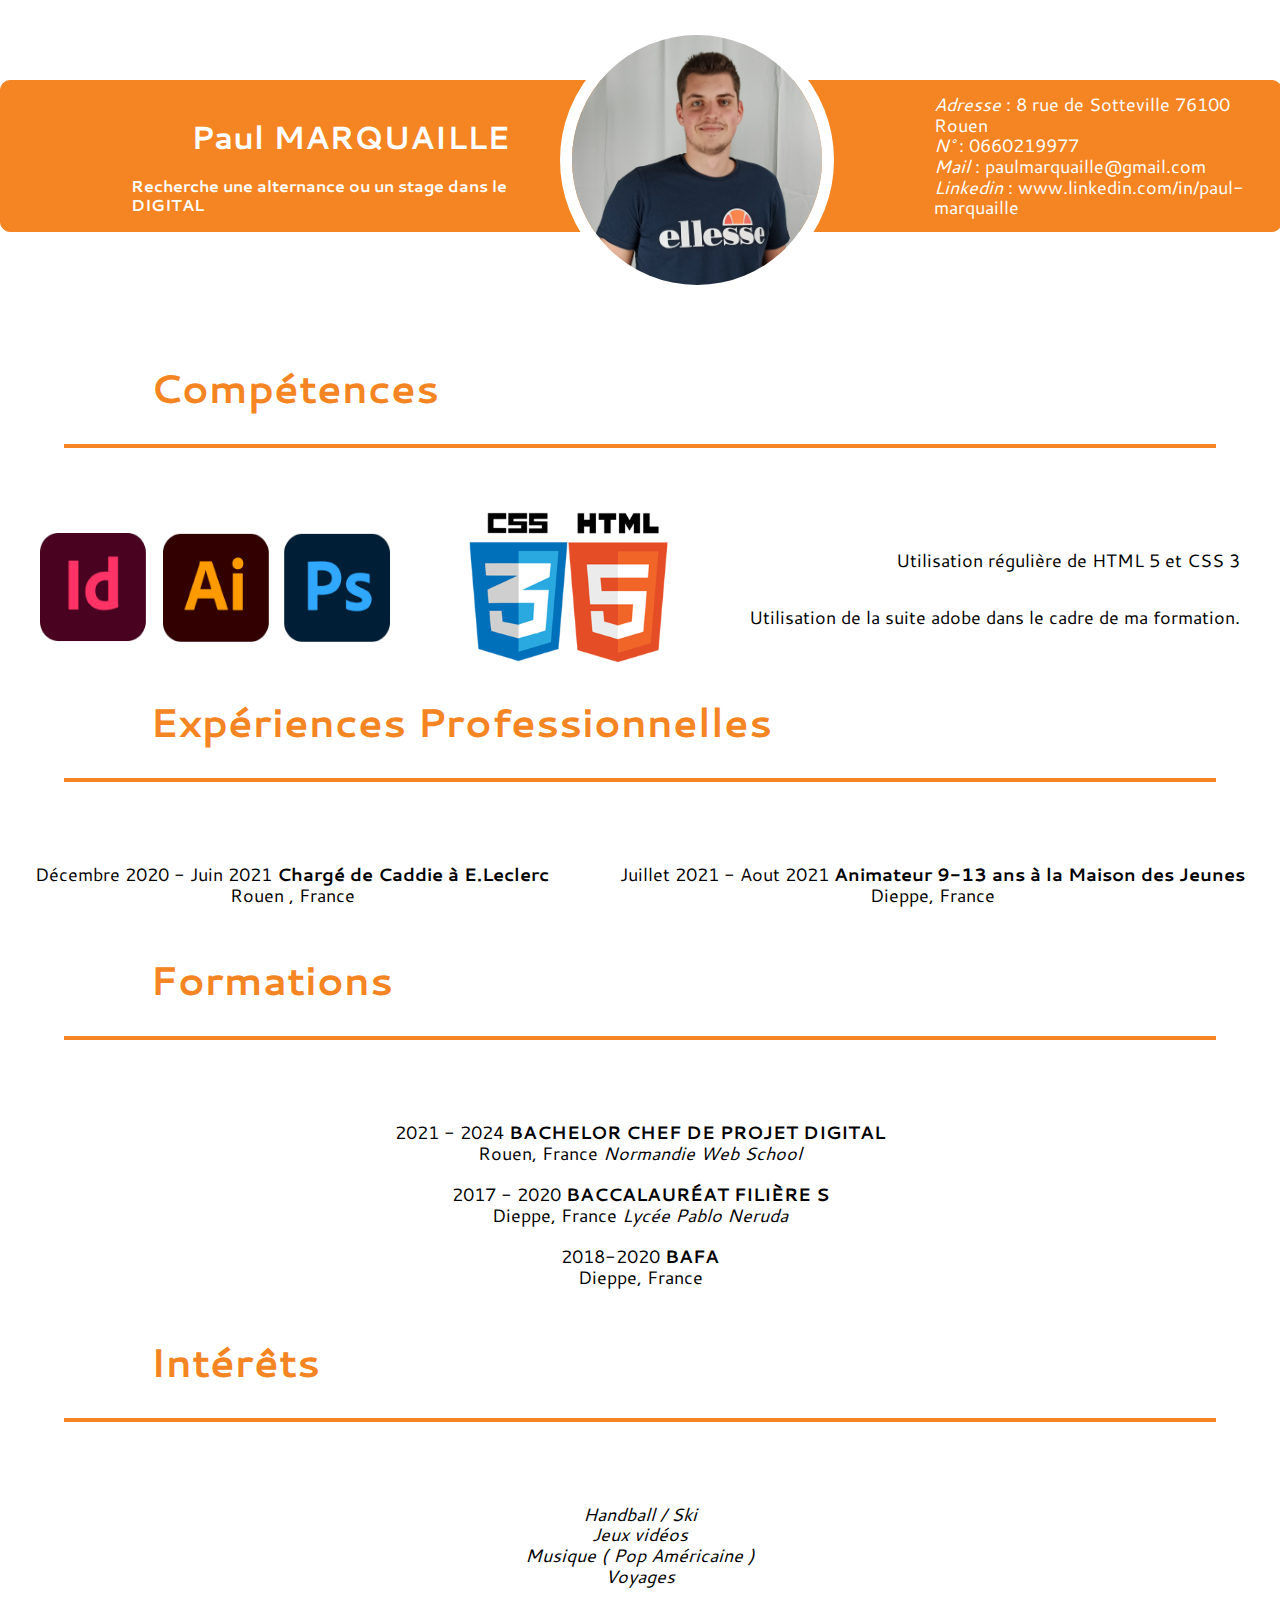
==== CV/Index.html @ 8ec95d5a "Créa" ====
<!DOCTYPE html>
<head>
    <meta charset="UTF-8">
    <title>CV Marquaille Paul</title>
    <link rel="stylesheet" href="assets/CSS/main.css" /> 
</head>
<body>
   <header>
    
        <div class="fond">
            <div class="h1h4">
                <h1>
                    Paul MARQUAILLE
                 </h1>
                <h4>
                    Recherche une alternance ou un stage
                    dans le DIGITAL
                </h4>
            </div>
            <div class="fondb">
                <img src="assets/image/MOI.png" alt="Photo de moi">   
            </div>

            <div class="infosg">
                <p>
                    <span class="Infos">Adresse</span> : 8 rue de Sotteville
                    76100 Rouen </br>
                    <span class="Infos"> N° </span> : 0660219977</br>
                    <span class="Infos">Mail</span> : paulmarquaille@gmail.com</br>
                    <span class="Infos">Linkedin</span> : 
                    www.linkedin.com/in/paul-marquaille
                </p>
            </div>
            
        </div>
    
    </header>
    <div class="competence">
    <h2>
        Compétences
    </h2>
    <div class="ligne"></div>
    </div>
    <div class="dflex">
    <div>
        <img src="assets/image/MarcheSTP.png" width="350" height="110" alt="Marche pas">
    </div>
<div>    <img src="assets/image/Htmlcss.png" width="200" height="150" alt="Image htmlcss">
</div>    
    <div class="compe-list">
        <p>
            Utilisation régulière de HTML 5 et CSS 3
        </p>
        <p>                                                              
            Utilisation de la suite adobe dans le 
            cadre de ma formation. 
        </p>
    </div>
</div>
    
<div class="exp">
        <h2>
            Expériences Professionnelles
        </h2>
        <div class="ligne"></div>
    </div>
        </div>
        <div class="dflex2">
        <p>
            Décembre 2020 - Juin 2021     <strong> Chargé de Caddie à E.Leclerc</strong> </br>
    Rouen , France 
        </p>
        <p>
        Juillet 2021 - Aout 2021          <strong>Animateur 9-13 ans à la Maison des Jeunes</strong> </br>
    Dieppe, France                     
        </p>
        </div>
        <h2>
            Formations
        </h2>
        <div class="ligne"></div>
    </div>
    <div class ="dflex3">
        <p>2021 - 2024  <strong>BACHELOR CHEF DE PROJET DIGITAL </strong></br>
    Rouen, France <em>Normandie Web School</em></br></br>
    2017 - 2020   <strong>BACCALAURÉAT FILIÈRE S </strong></br>
    Dieppe, France <em>Lycée Pablo Neruda</em> </br></br>
    2018-2020 <strong>BAFA</strong></br>
    Dieppe, France
    </p>
    </div>
    <h2>
        Intérêts
    </h2>
    <div class="ligne"></div>
</div>
<div class='dflex4'>
        <p>
         <em>   Handball / Ski </br>
    Jeux vidéos</br>
    Musique ( Pop Américaine )</br>
    Voyages</br> </em>
        </p>

        </div>
</body>
</html>
---- CV/assets/CSS/main.css ----
@import url("https://fonts.googleapis.com/css2?family=Cantarell&display=swap");

* {
  font-family: "Cantarell", sans-serif;
}

.fond {
  display: flex;
  background-color: #f58522;
  height: 150px;
  margin-top: 80px;
  border-radius: 10px;
  border: 1px solid #f58522;
  width: 100%;
  align-items: center;
}
.fondb img {
  height: 250px;
  width: 250px;
  border-radius: 50%;
  margin-top: 12px;
  border: 12px solid white;
}
.h1h4 {
  display: flex;
  color: white;
  margin-left: 130px;
  justify-content: flex-start;
  flex-direction: column;
  padding-right: 30px;
}
.h1h4 h1 {
  padding-left: 60px;
}
.h1h4 h4 {
  margin: 0 auto;
}

.infosg {
  display: flex;
  color: white;
  justify-content: flex-end;
  height: max-content;
  font-size: 18px;

  padding-left: 100px;
}
h2 {
  color: #f58522;
  padding-left: 150px;
  text-decoration: double;
  font-size: 40px;
}

.competence {
  padding-top: 100px;
}

.compe-list p {
  display: flex;
  align-items: center;
  justify-content: flex-end;
}
.compe-list {
  display: flex;
  justify-content: flex-end;
  font-size: 18px;
}

.dflex {
  display: flex;
  justify-content: space-around;
  flex-direction: row;
  width: 100%;
  text-align: center;
  align-items: center;
  padding-top: 5%;
}
.dflex .compe-list {
  justify-content: flex-;
  flex-direction: column;
}
.dflex2 {
  display: flex;
  justify-content: space-around;
  flex-direction: row;
  width: 100%;
  text-align: center;
  align-items: center;
  padding-top: 5%;
  font-size: 18px;
}

.ligne {
  height: 4px;
  background-color: #f58522;
  width: 90%;
  margin: 0 auto;
}
.dflex3 {
  display: flex;
  justify-content: space-around;
  flex-direction: row;
  width: 100%;
  text-align: center;
  align-items: center;
  padding-top: 5%;
  font-size: 18px;
}
.dflex4 {
  display: flex;
  justify-content: space-around;
  flex-direction: row;
  width: 100%;
  text-align: center;
  align-items: center;
  padding-top: 5%;
  padding-top: -5px;
  font-size: 18px;
}
.Infos {
  font-style: oblique;
}
html {
  line-height: 1.15; /* 1 */
  -webkit-text-size-adjust: 100%; /* 2 */
}

body {
  margin: 0;
}

main {
  display: block;
}

h1 {
  font-size: 2em;
  margin: 0.67em 0;
}

hr {
  box-sizing: content-box; /* 1 */
  height: 0; /* 1 */
  overflow: visible; /* 2 */
}

pre {
  font-family: monospace, monospace; /* 1 */
  font-size: 1em; /* 2 */
}

a {
  background-color: transparent;
}

abbr[title] {
  border-bottom: none; /* 1 */
  text-decoration: underline; /* 2 */
  text-decoration: underline dotted; /* 2 */
}

b,
strong {
  font-weight: bolder;
}

code,
kbd,
samp {
  font-family: monospace, monospace; /* 1 */
  font-size: 1em; /* 2 */
}

small {
  font-size: 80%;
}

sub,
sup {
  font-size: 75%;
  line-height: 0;
  position: relative;
  vertical-align: baseline;
}

sub {
  bottom: -0.25em;
}

sup {
  top: -0.5em;
}

img {
  border-style: none;
}

button,
input,
optgroup,
select,
textarea {
  font-family: inherit; /* 1 */
  font-size: 100%; /* 1 */
  line-height: 1.15; /* 1 */
  margin: 0; /* 2 */
}

button,
input {
  /* 1 */
  overflow: visible;
}

button,
select {
  /* 1 */
  text-transform: none;
}

button,
[type="button"],
[type="reset"],
[type="submit"] {
  -webkit-appearance: button;
}

button::-moz-focus-inner,
[type="button"]::-moz-focus-inner,
[type="reset"]::-moz-focus-inner,
[type="submit"]::-moz-focus-inner {
  border-style: none;
  padding: 0;
}

button:-moz-focusring,
[type="button"]:-moz-focusring,
[type="reset"]:-moz-focusring,
[type="submit"]:-moz-focusring {
  outline: 1px dotted ButtonText;
}

fieldset {
  padding: 0.35em 0.75em 0.625em;
}

legend {
  box-sizing: border-box; /* 1 */
  color: inherit; /* 2 */
  display: table; /* 1 */
  max-width: 100%; /* 1 */
  padding: 0; /* 3 */
  white-space: normal; /* 1 */
}

progress {
  vertical-align: baseline;
}

textarea {
  overflow: auto;
}

[type="checkbox"],
[type="radio"] {
  box-sizing: border-box; /* 1 */
  padding: 0; /* 2 */
}

[type="number"]::-webkit-inner-spin-button,
[type="number"]::-webkit-outer-spin-button {
  height: auto;
}

[type="search"] {
  -webkit-appearance: textfield; /* 1 */
  outline-offset: -2px; /* 2 */
}

[type="search"]::-webkit-search-decoration {
  -webkit-appearance: none;
}

::-webkit-file-upload-button {
  -webkit-appearance: button; /* 1 */
  font: inherit; /* 2 */
}

details {
  display: block;
}

summary {
  display: list-item;
}

template {
  display: none;
}

[hidden] {
  display: none;
}
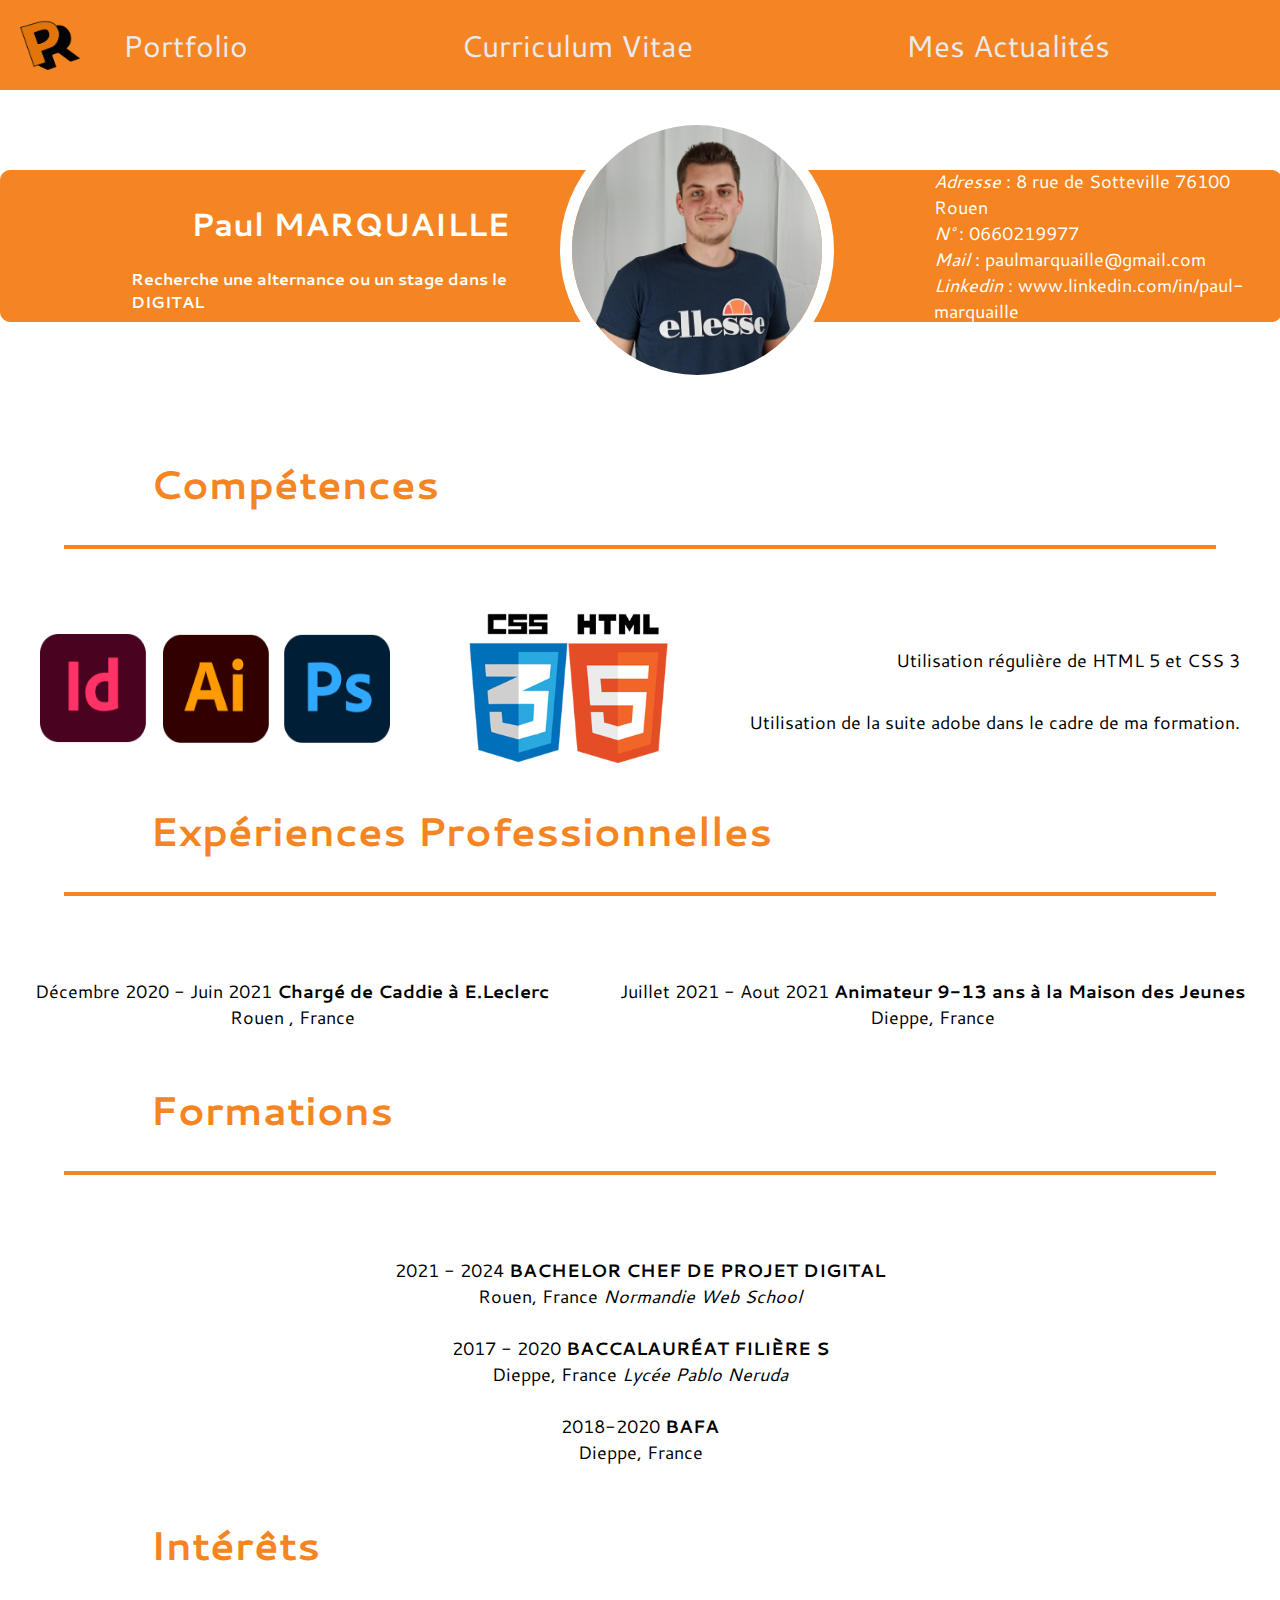
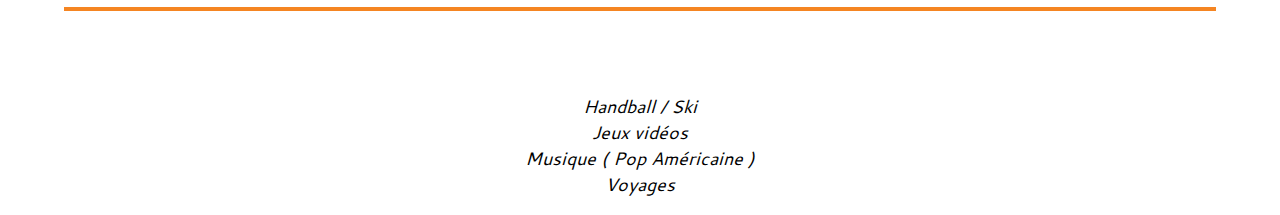
==== commit 5c4fc1a7: "UP" ====
--- a/CV/Index.html
+++ b/CV/Index.html
@@ -5,7 +5,16 @@
     <link rel="stylesheet" href="assets/CSS/main.css" /> 
 </head>
 <body>
-   <header>
+    <header>
+        <img src="assets/image/LOGOp.png" height="50" width="60" alt="LOGO" />
+        <a href="Portfolio\Index.html">Portfolio</a>
+        <a href="CV\Index.html">Curriculum Vitae</a>
+        <a href="Actu\Index.html">Mes Actualités</a>
+      </header>
+   
+   
+   
+    <div class="header">
     
         <div class="fond">
             <div class="h1h4">
@@ -34,7 +43,7 @@
             
         </div>
     
-    </header>
+    </div>
     <div class="competence">
     <h2>
         Compétences
--- a/CV/assets/CSS/main.css
+++ b/CV/assets/CSS/main.css
@@ -4,6 +4,10 @@
   font-family: "Cantarell", sans-serif;
 }
 
+body {
+  padding: 0;
+  margin: 0;
+}
 .fond {
   display: flex;
   background-color: #f58522;
@@ -121,184 +125,24 @@
 .Infos {
   font-style: oblique;
 }
-html {
-  line-height: 1.15; /* 1 */
-  -webkit-text-size-adjust: 100%; /* 2 */
+
+a:hover {
+  color: #646a71;
 }
-
-body {
-  margin: 0;
+header {
+  background-color: #f58522;
+  width: 100%;
+  height: 90px;
+  align-items: center;
+  display: flex;
+  justify-content: space-between;
 }
-
-main {
-  display: block;
+header a {
+  text-decoration: none;
+  color: #e8ebf0;
+  font-size: 30px;
+  margin-right: 170px;
 }
-
-h1 {
-  font-size: 2em;
-  margin: 0.67em 0;
+header img {
+  margin-left: 20px;
 }
-
-hr {
-  box-sizing: content-box; /* 1 */
-  height: 0; /* 1 */
-  overflow: visible; /* 2 */
-}
-
-pre {
-  font-family: monospace, monospace; /* 1 */
-  font-size: 1em; /* 2 */
-}
-
-a {
-  background-color: transparent;
-}
-
-abbr[title] {
-  border-bottom: none; /* 1 */
-  text-decoration: underline; /* 2 */
-  text-decoration: underline dotted; /* 2 */
-}
-
-b,
-strong {
-  font-weight: bolder;
-}
-
-code,
-kbd,
-samp {
-  font-family: monospace, monospace; /* 1 */
-  font-size: 1em; /* 2 */
-}
-
-small {
-  font-size: 80%;
-}
-
-sub,
-sup {
-  font-size: 75%;
-  line-height: 0;
-  position: relative;
-  vertical-align: baseline;
-}
-
-sub {
-  bottom: -0.25em;
-}
-
-sup {
-  top: -0.5em;
-}
-
-img {
-  border-style: none;
-}
-
-button,
-input,
-optgroup,
-select,
-textarea {
-  font-family: inherit; /* 1 */
-  font-size: 100%; /* 1 */
-  line-height: 1.15; /* 1 */
-  margin: 0; /* 2 */
-}
-
-button,
-input {
-  /* 1 */
-  overflow: visible;
-}
-
-button,
-select {
-  /* 1 */
-  text-transform: none;
-}
-
-button,
-[type="button"],
-[type="reset"],
-[type="submit"] {
-  -webkit-appearance: button;
-}
-
-button::-moz-focus-inner,
-[type="button"]::-moz-focus-inner,
-[type="reset"]::-moz-focus-inner,
-[type="submit"]::-moz-focus-inner {
-  border-style: none;
-  padding: 0;
-}
-
-button:-moz-focusring,
-[type="button"]:-moz-focusring,
-[type="reset"]:-moz-focusring,
-[type="submit"]:-moz-focusring {
-  outline: 1px dotted ButtonText;
-}
-
-fieldset {
-  padding: 0.35em 0.75em 0.625em;
-}
-
-legend {
-  box-sizing: border-box; /* 1 */
-  color: inherit; /* 2 */
-  display: table; /* 1 */
-  max-width: 100%; /* 1 */
-  padding: 0; /* 3 */
-  white-space: normal; /* 1 */
-}
-
-progress {
-  vertical-align: baseline;
-}
-
-textarea {
-  overflow: auto;
-}
-
-[type="checkbox"],
-[type="radio"] {
-  box-sizing: border-box; /* 1 */
-  padding: 0; /* 2 */
-}
-
-[type="number"]::-webkit-inner-spin-button,
-[type="number"]::-webkit-outer-spin-button {
-  height: auto;
-}
-
-[type="search"] {
-  -webkit-appearance: textfield; /* 1 */
-  outline-offset: -2px; /* 2 */
-}
-
-[type="search"]::-webkit-search-decoration {
-  -webkit-appearance: none;
-}
-
-::-webkit-file-upload-button {
-  -webkit-appearance: button; /* 1 */
-  font: inherit; /* 2 */
-}
-
-details {
-  display: block;
-}
-
-summary {
-  display: list-item;
-}
-
-template {
-  display: none;
-}
-
-[hidden] {
-  display: none;
-}
